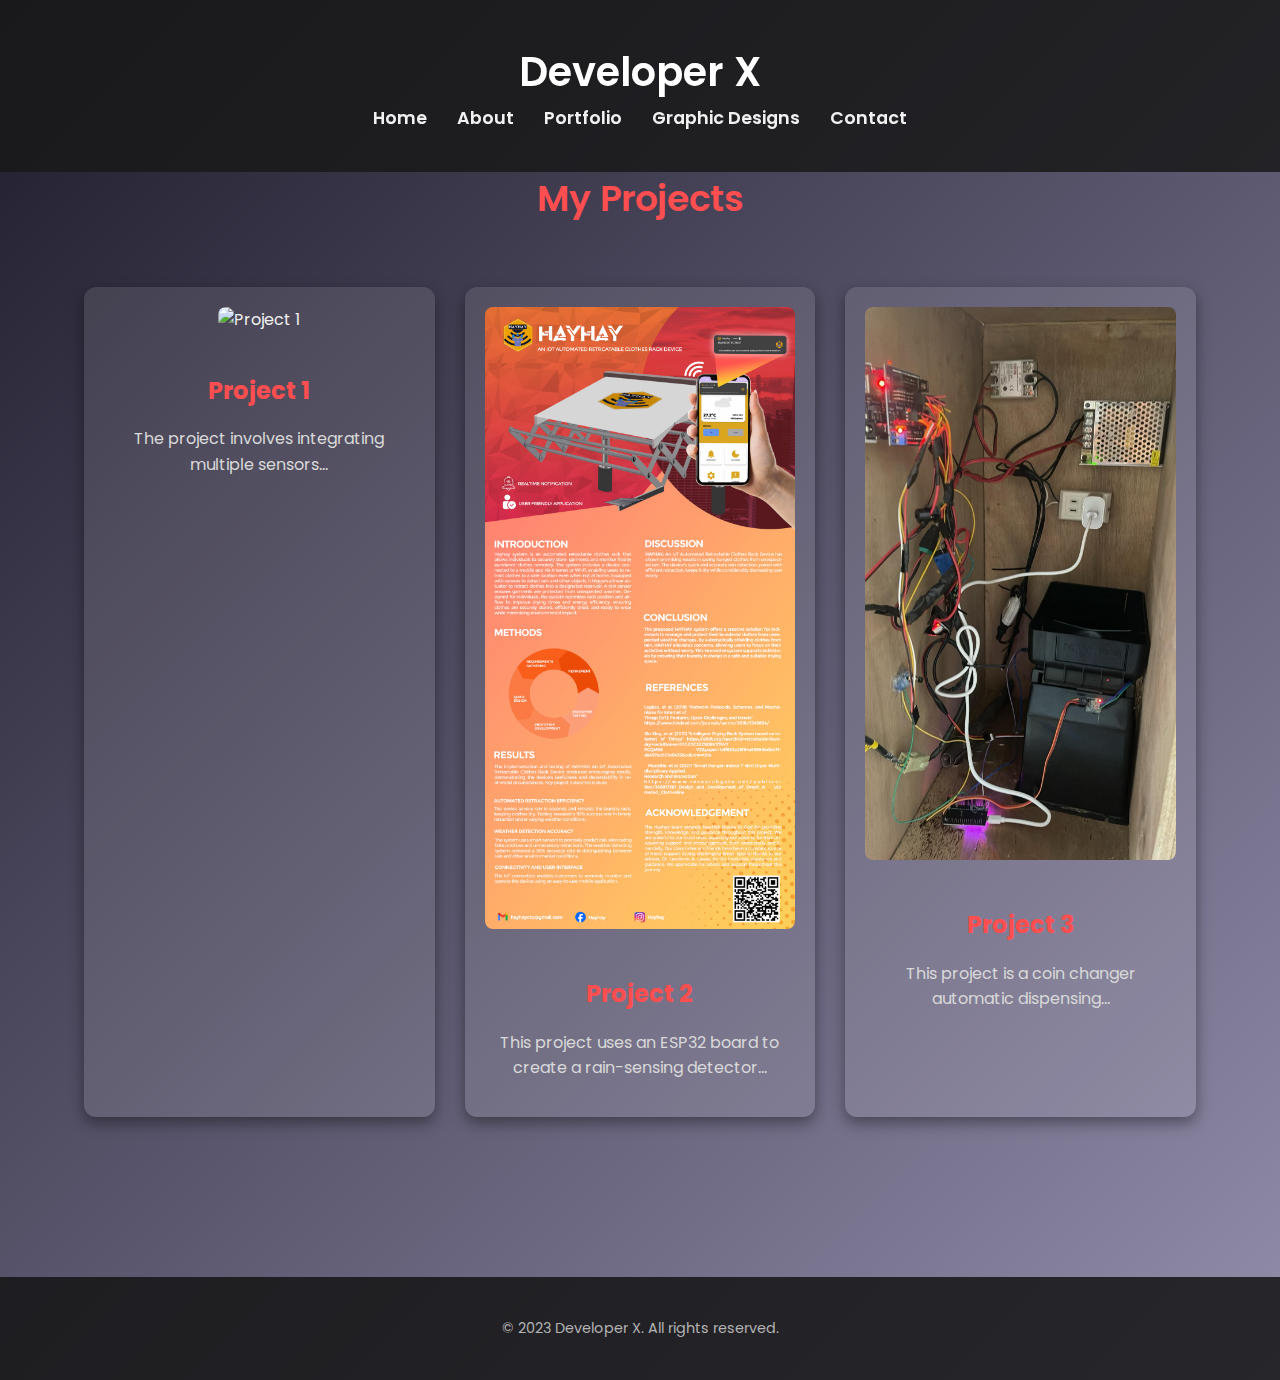
==== portfolio.html @ f716d880 "Add files via upload" ====
<!DOCTYPE html>
<html lang="en">
<head>
    <meta charset="UTF-8">
    <meta name="viewport" content="width=device-width, initial-scale=1.0">
    <title>Developer X - Portfolio</title>
    <link rel="stylesheet" href="portfolio.css">
    <!-- Google Fonts -->
    <link href="https://fonts.googleapis.com/css2?family=Poppins:wght@400;600&family=Roboto:wght@300;400;700&display=swap" rel="stylesheet">
    <style>
        /* Style for the modal (hidden by default) */
        .modal {
            display: none;
            position: fixed;
            z-index: 1;
            left: 0;
            top: 0;
            width: 100%;
            height: 100%;
            overflow: auto;
            background-color: rgb(0, 0, 0);
            background-color: rgba(0, 0, 0, 0.9);
        }
        
        /* Modal content */
        .modal-content {
            margin: auto;
            display: block;
            width: 80%;
            max-width: 700px;
        }

        /* Caption text */
        .caption {
            text-align: center;
            color: #ccc;
            padding: 10px;
            height: 150px;
            font-size: 20px;
        }

        /* The Close Button */
        .close {
            position: absolute;
            top: 15px;
            right: 35px;
            color: #f1f1f1;
            font-size: 40px;
            font-weight: bold;
            transition: 0.3s;
        }

        .close:hover,
        .close:focus {
            color: #bbb;
            text-decoration: none;
            cursor: pointer;
        }
    </style>
</head>
<body>
    <header>
        <div class="container">
            <h1>Developer X</h1>
            <nav>
                <ul>
                    <li><a href="index.html">Home</a></li>
                    <li><a href="#about">About</a></li>
                    <li><a href="portfolio.html">Portfolio</a></li>
                    <li><a href="#graphic-designs">Graphic Designs</a></li>
                    <li><a href="#contact">Contact</a></li>
                </ul>
            </nav>
        </div>
    </header>

    <!-- Portfolio Section -->
    <section id="portfolio">
        <div class="container">
            <h2>My Projects</h2>
            <div class="portfolio-grid">
                <!-- Project 1 -->
                <div class="portfolio-item">
                    <img src="bottle/front.jpg" alt="Project 1" class="zoom" onclick="openModal(this)">
                    <h3>Project 1</h3>
                    <p>The project involves integrating multiple sensors...</p>
                </div>
                <!-- Project 2 -->
                <div class="portfolio-item">
                    <img src="hayhay.jpg" alt="Project 2" class="zoom" onclick="openModal(this)">
                    <h3>Project 2</h3>
                    <p>This project uses an ESP32 board to create a rain-sensing detector...</p>
                </div>
                <!-- Project 3 -->
                <div class="portfolio-item">
                    <img src="coin.jpg" alt="Project 3" class="zoom" onclick="openModal(this)">
                    <h3>Project 3</h3>
                    <p>This project is a coin changer automatic dispensing...</p>
                </div>
            </div>
        </div>
    </section>

    <!-- Modal for zooming -->
    <div id="myModal" class="modal">
        <span class="close" onclick="closeModal()">&times;</span>
        <img class="modal-content" id="img01">
        <div id="caption" class="caption"></div>
    </div>

    <footer>
        <div class="container">
            <p>&copy; 2023 Developer X. All rights reserved.</p>
        </div>
    </footer>

    <script>
        function openModal(img) {
            var modal = document.getElementById("myModal");
            var modalImg = document.getElementById("img01");
            var captionText = document.getElementById("caption");
            modal.style.display = "block";
            modalImg.src = img.src;
            captionText.innerHTML = img.alt;
        }

        function closeModal() {
            var modal = document.getElementById("myModal");
            modal.style.display = "none";
        }
    </script>
</body>
</html>
---- portfolio.css ----
/* General Styles */
body {
    font-family: 'Poppins', sans-serif;
    margin: 0;
    padding: 0;
    background: linear-gradient(135deg, #1F1C2C 0%, #928DAB 100%);
    color: #F1F1F1;
    line-height: 1.6;
    font-size: 1rem;
}

.container {
    width: 90%;
    max-width: 1200px;
    margin: 0 auto;
    padding: 20px;
}

header {
    background: rgba(25, 25, 25, 0.85);
    padding: 20px 0;
    position: fixed;
    top: 0;
    width: 100%;
    z-index: 1000;
    opacity: 1;
    transition: opacity 0.5s ease;
}

header h1 {
    margin: 0;
    font-size: 2.5rem;
    font-weight: 600;
    color: #ffffff;
    text-align: center;
}

nav ul {
    list-style: none;
    padding: 0;
    margin: 0;
    display: flex;
    justify-content: center;
}

nav ul li {
    margin: 0 15px;
}

nav ul li a {
    color: #F1F1F1;
    text-decoration: none;
    font-weight: 600;
    font-size: 1.1rem;
    transition: color 0.3s ease;
}

nav ul li a:hover {
    color: #FF4E50;
}

section {
    padding: 120px 0;
    text-align: center;
    animation: fadeIn 1s ease-out;
}

section h2 {
    font-size: 2.25rem;
    margin-bottom: 40px;
    font-weight: 600;
    color: #FF4E50;
}

/* Portfolio Grid */
.portfolio-grid, .design-grid {
    display: grid;
    grid-template-columns: repeat(auto-fit, minmax(300px, 1fr));
    gap: 30px;
    padding: 20px;
}

.portfolio-item, .design-item {
    background: rgba(255, 255, 255, 0.1);
    border-radius: 12px;
    padding: 20px;
    box-shadow: 0 6px 15px rgba(0, 0, 0, 0.4);
    transition: transform 0.3s ease, box-shadow 0.3s ease;
}

.portfolio-item:hover, .design-item:hover {
    transform: translateY(-10px);
    box-shadow: 0 12px 20px rgba(0, 0, 0, 0.6);
}

.portfolio-item img, .design-item img {
    width: 100%;
    border-radius: 8px;
    margin-bottom: 15px;
}

.portfolio-item h3, .design-item h3 {
    font-size: 1.5rem;
    margin-bottom: 10px;
    color: #FF4E50;
}

.portfolio-item p, .design-item p {
    font-size: 1rem;
    color: #D9D9D9;
    text-align: center;
}

footer {
    background: rgba(20, 20, 20, 0.85);
    text-align: center;
    padding: 20px 0;
}

footer p {
    margin: 0;
    font-size: 0.9rem;
    color: #B3B3B3;
}

/* Responsive Design */
@media (max-width: 768px) {
    header h1 {
        font-size: 2rem;
    }

    nav ul {
        flex-direction: column;
    }

    nav ul li {
        margin: 10px 0;
    }

    section h2 {
        font-size: 2rem;
    }

    .portfolio-grid, .design-grid {
        grid-template-columns: 1fr;
    }
}
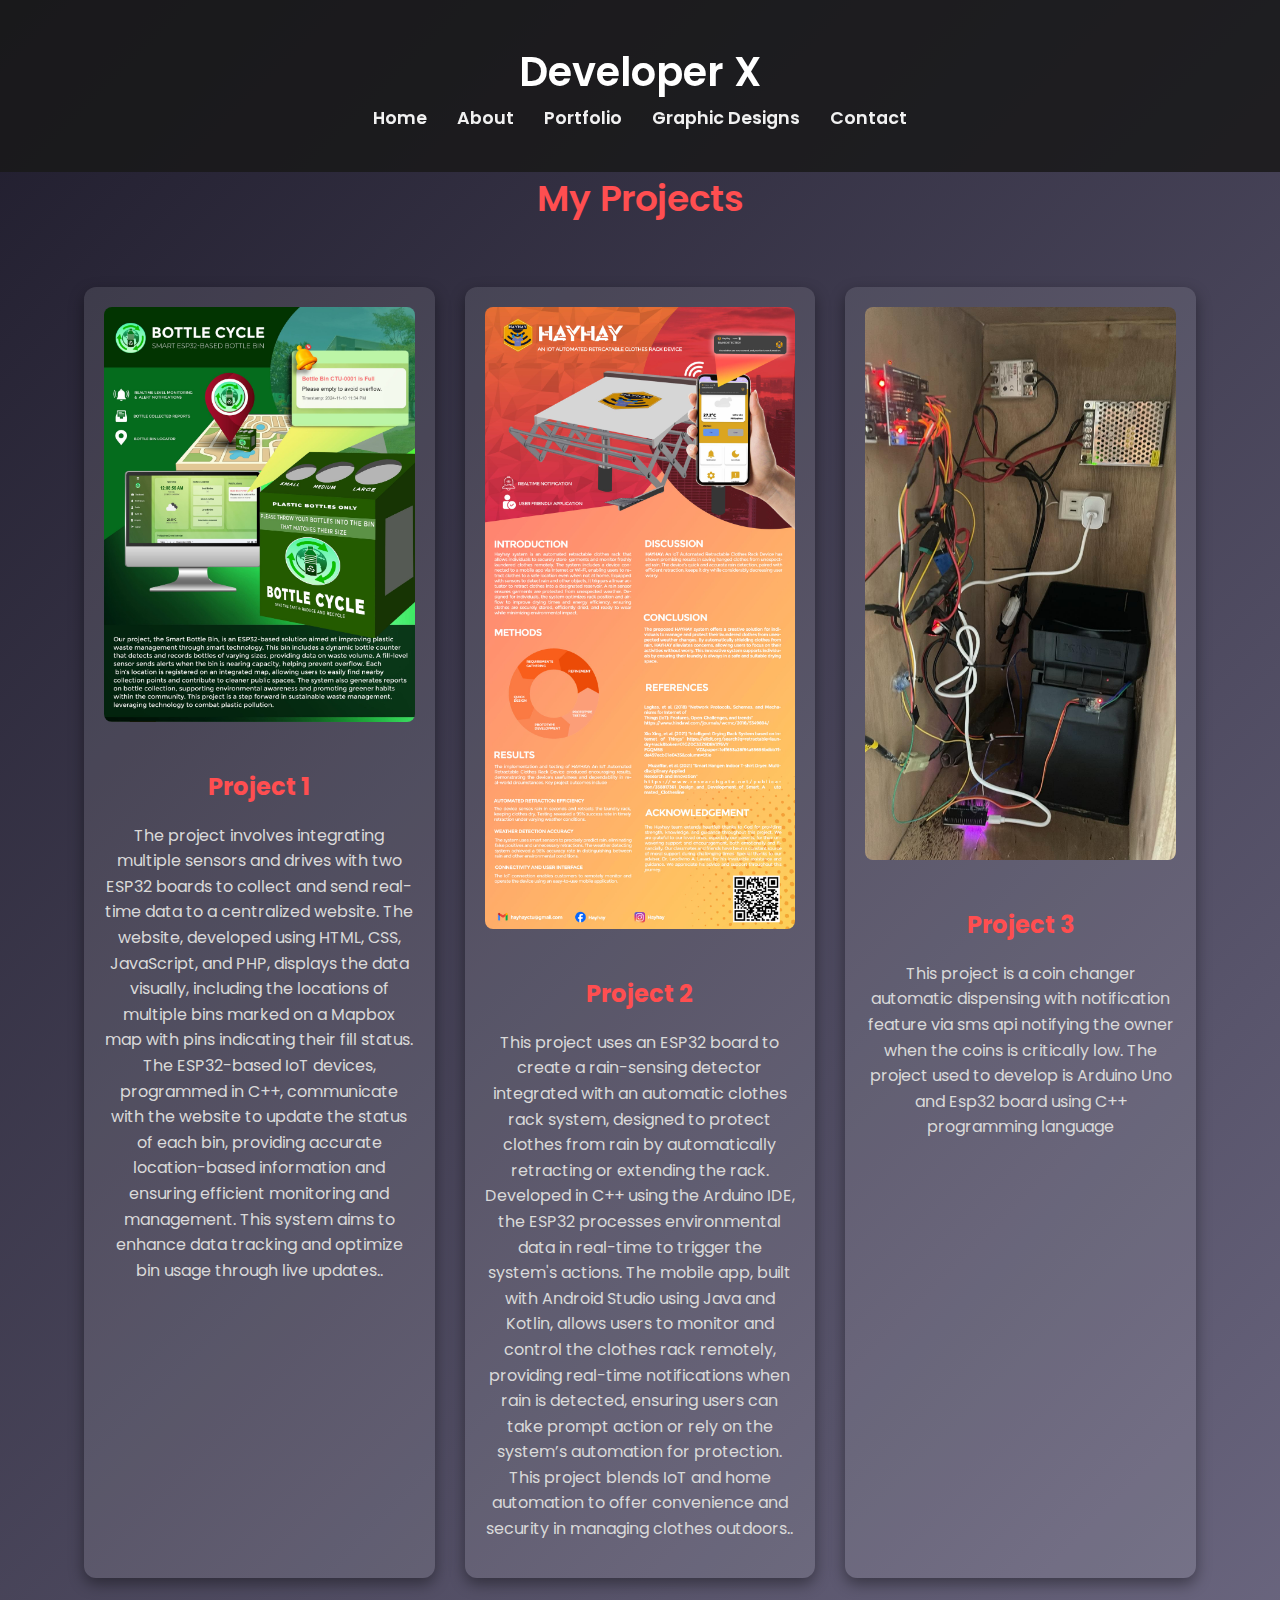
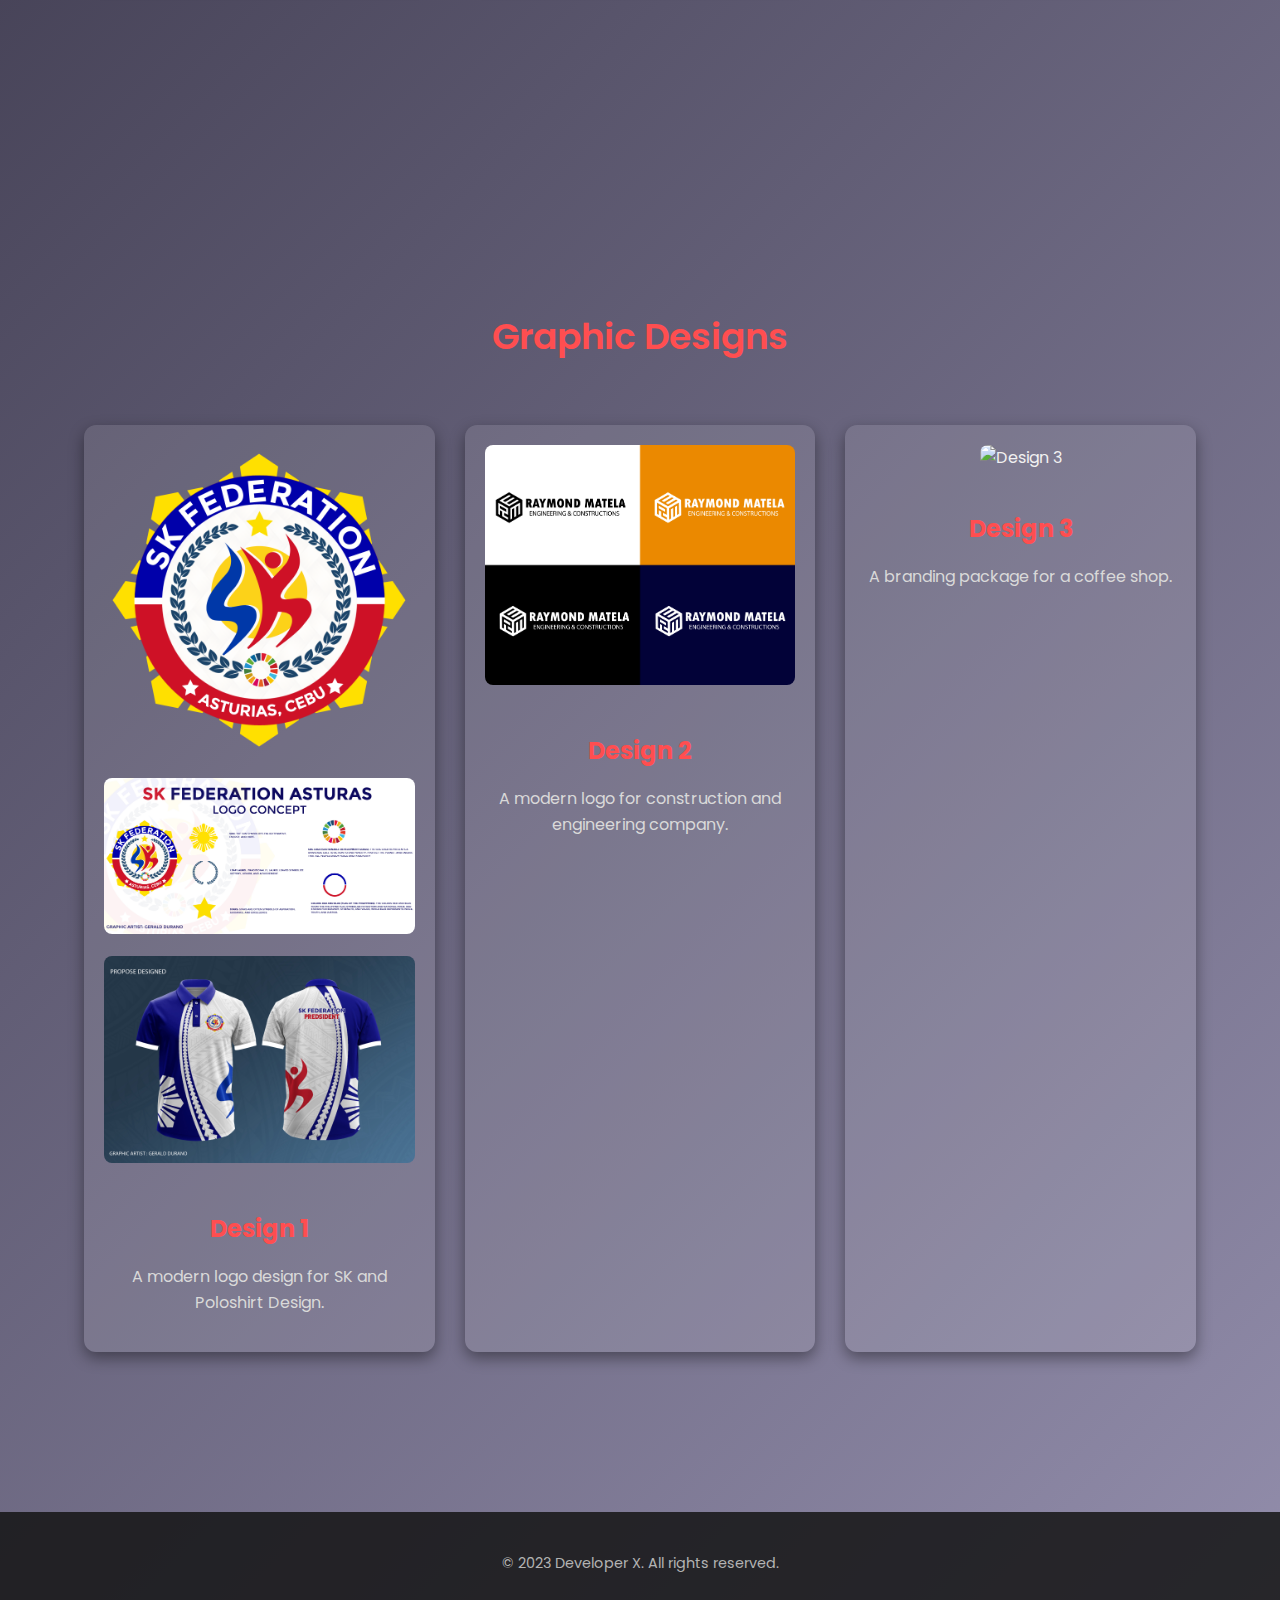
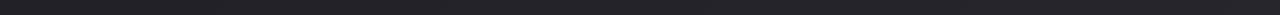
==== commit ec23e1aa: "Add files via upload" ====
--- a/portfolio.html
+++ b/portfolio.html
@@ -7,56 +7,6 @@
     <link rel="stylesheet" href="portfolio.css">
     <!-- Google Fonts -->
     <link href="https://fonts.googleapis.com/css2?family=Poppins:wght@400;600&family=Roboto:wght@300;400;700&display=swap" rel="stylesheet">
-    <style>
-        /* Style for the modal (hidden by default) */
-        .modal {
-            display: none;
-            position: fixed;
-            z-index: 1;
-            left: 0;
-            top: 0;
-            width: 100%;
-            height: 100%;
-            overflow: auto;
-            background-color: rgb(0, 0, 0);
-            background-color: rgba(0, 0, 0, 0.9);
-        }
-        
-        /* Modal content */
-        .modal-content {
-            margin: auto;
-            display: block;
-            width: 80%;
-            max-width: 700px;
-        }
-
-        /* Caption text */
-        .caption {
-            text-align: center;
-            color: #ccc;
-            padding: 10px;
-            height: 150px;
-            font-size: 20px;
-        }
-
-        /* The Close Button */
-        .close {
-            position: absolute;
-            top: 15px;
-            right: 35px;
-            color: #f1f1f1;
-            font-size: 40px;
-            font-weight: bold;
-            transition: 0.3s;
-        }
-
-        .close:hover,
-        .close:focus {
-            color: #bbb;
-            text-decoration: none;
-            cursor: pointer;
-        }
-    </style>
 </head>
 <body>
     <header>
@@ -81,53 +31,59 @@
             <div class="portfolio-grid">
                 <!-- Project 1 -->
                 <div class="portfolio-item">
-                    <img src="bottle/front.jpg" alt="Project 1" class="zoom" onclick="openModal(this)">
+                    <img src="front.jpg" alt="Project 1">
                     <h3>Project 1</h3>
-                    <p>The project involves integrating multiple sensors...</p>
+                    <p>The project involves integrating multiple sensors and drives with two ESP32 boards to collect and send real-time data to a centralized website. The website, developed using HTML, CSS, JavaScript, and PHP, displays the data visually, including the locations of multiple bins marked on a Mapbox map with pins indicating their fill status. The ESP32-based IoT devices, programmed in C++, communicate with the website to update the status of each bin, providing accurate location-based information and ensuring efficient monitoring and management. This system aims to enhance data tracking and optimize bin usage through live updates..</p>
                 </div>
                 <!-- Project 2 -->
                 <div class="portfolio-item">
-                    <img src="hayhay.jpg" alt="Project 2" class="zoom" onclick="openModal(this)">
+                    <img src="hayhay.jpg" alt="Project 2">
                     <h3>Project 2</h3>
-                    <p>This project uses an ESP32 board to create a rain-sensing detector...</p>
+                    <p>This project uses an ESP32 board to create a rain-sensing detector integrated with an automatic clothes rack system, designed to protect clothes from rain by automatically retracting or extending the rack. Developed in C++ using the Arduino IDE, the ESP32 processes environmental data in real-time to trigger the system's actions. The mobile app, built with Android Studio using Java and Kotlin, allows users to monitor and control the clothes rack remotely, providing real-time notifications when rain is detected, ensuring users can take prompt action or rely on the system’s automation for protection. This project blends IoT and home automation to offer convenience and security in managing clothes outdoors..</p>
                 </div>
                 <!-- Project 3 -->
                 <div class="portfolio-item">
-                    <img src="coin.jpg" alt="Project 3" class="zoom" onclick="openModal(this)">
+                    <img src="coin.jpg" alt="Project 3">
                     <h3>Project 3</h3>
-                    <p>This project is a coin changer automatic dispensing...</p>
+                    <p>This project is a coin changer automatic dispensing with notification feature via sms api  notifying the owner when the coins is critically low. The project used to develop is Arduino Uno and Esp32 board using C++ programming language  </p>
                 </div>
             </div>
         </div>
     </section>
 
-    <!-- Modal for zooming -->
-    <div id="myModal" class="modal">
-        <span class="close" onclick="closeModal()">&times;</span>
-        <img class="modal-content" id="img01">
-        <div id="caption" class="caption"></div>
-    </div>
+    <!-- Graphic Designs Section -->
+    <section id="graphic-designs">
+        <div class="container">
+            <h2>Graphic Designs</h2>
+            <div class="design-grid">
+                <!-- Design 1 -->
+                <div class="design-item">
+                    <img src="logo.png" alt="Design 1">
+                    <img src="concept.jpg" alt="Design 1">
+                    <img src="polo.jpg" alt="Design 1">
+                    <h3>Design 1</h3>
+                    <p>A modern logo design for SK and Poloshirt Design.</p>
+                </div>
+                <!-- Design 2 -->
+                <div class="design-item">
+                    <img src="cons.jpg" alt="Design 2">
+                    <h3>Design 2</h3>
+                    <p>A modern logo for construction and engineering company.</p>
+                </div>
+                <!-- Design 3 -->
+                <div class="design-item">
+                    <img src="design3.jpg" alt="Design 3">
+                    <h3>Design 3</h3>
+                    <p>A branding package for a coffee shop.</p>
+                </div>
+            </div>
+        </div>
+    </section>
 
     <footer>
         <div class="container">
             <p>&copy; 2023 Developer X. All rights reserved.</p>
         </div>
     </footer>
-
-    <script>
-        function openModal(img) {
-            var modal = document.getElementById("myModal");
-            var modalImg = document.getElementById("img01");
-            var captionText = document.getElementById("caption");
-            modal.style.display = "block";
-            modalImg.src = img.src;
-            captionText.innerHTML = img.alt;
-        }
-
-        function closeModal() {
-            var modal = document.getElementById("myModal");
-            modal.style.display = "none";
-        }
-    </script>
 </body>
-</html>
+</html>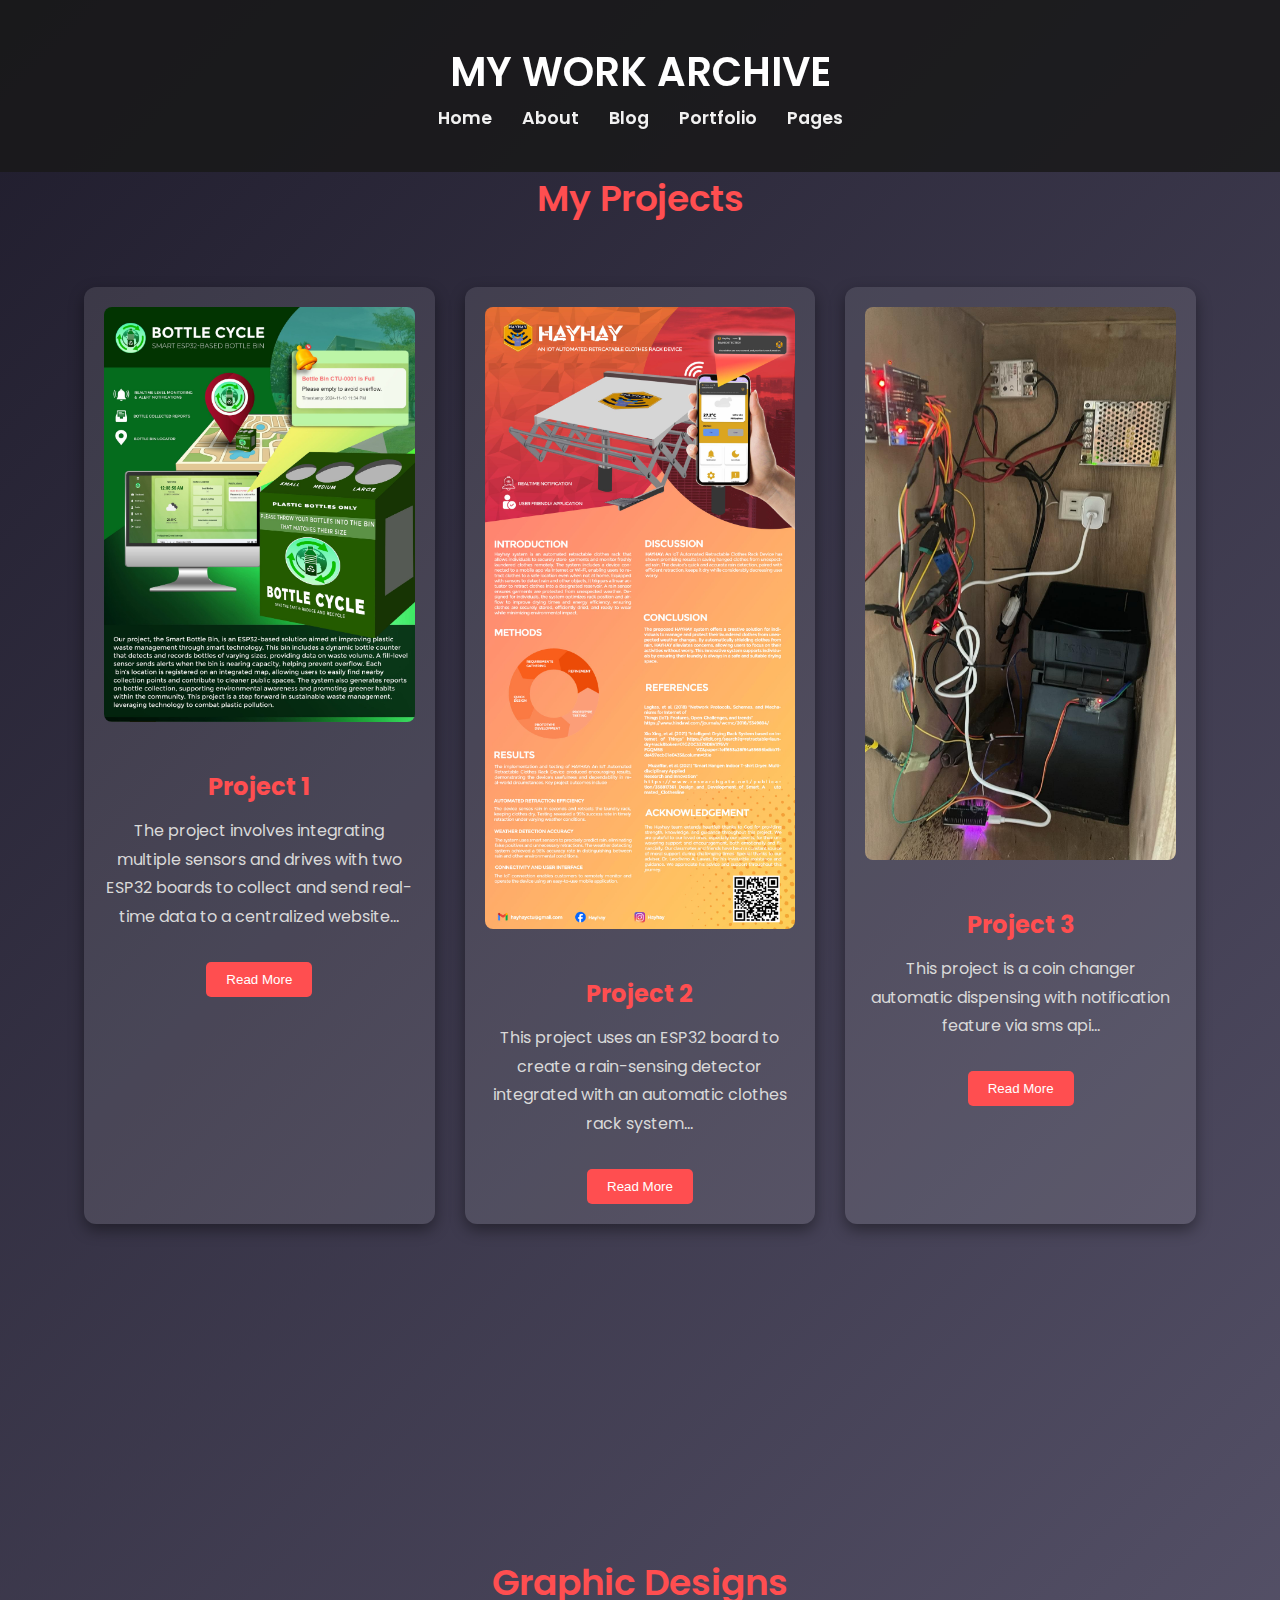
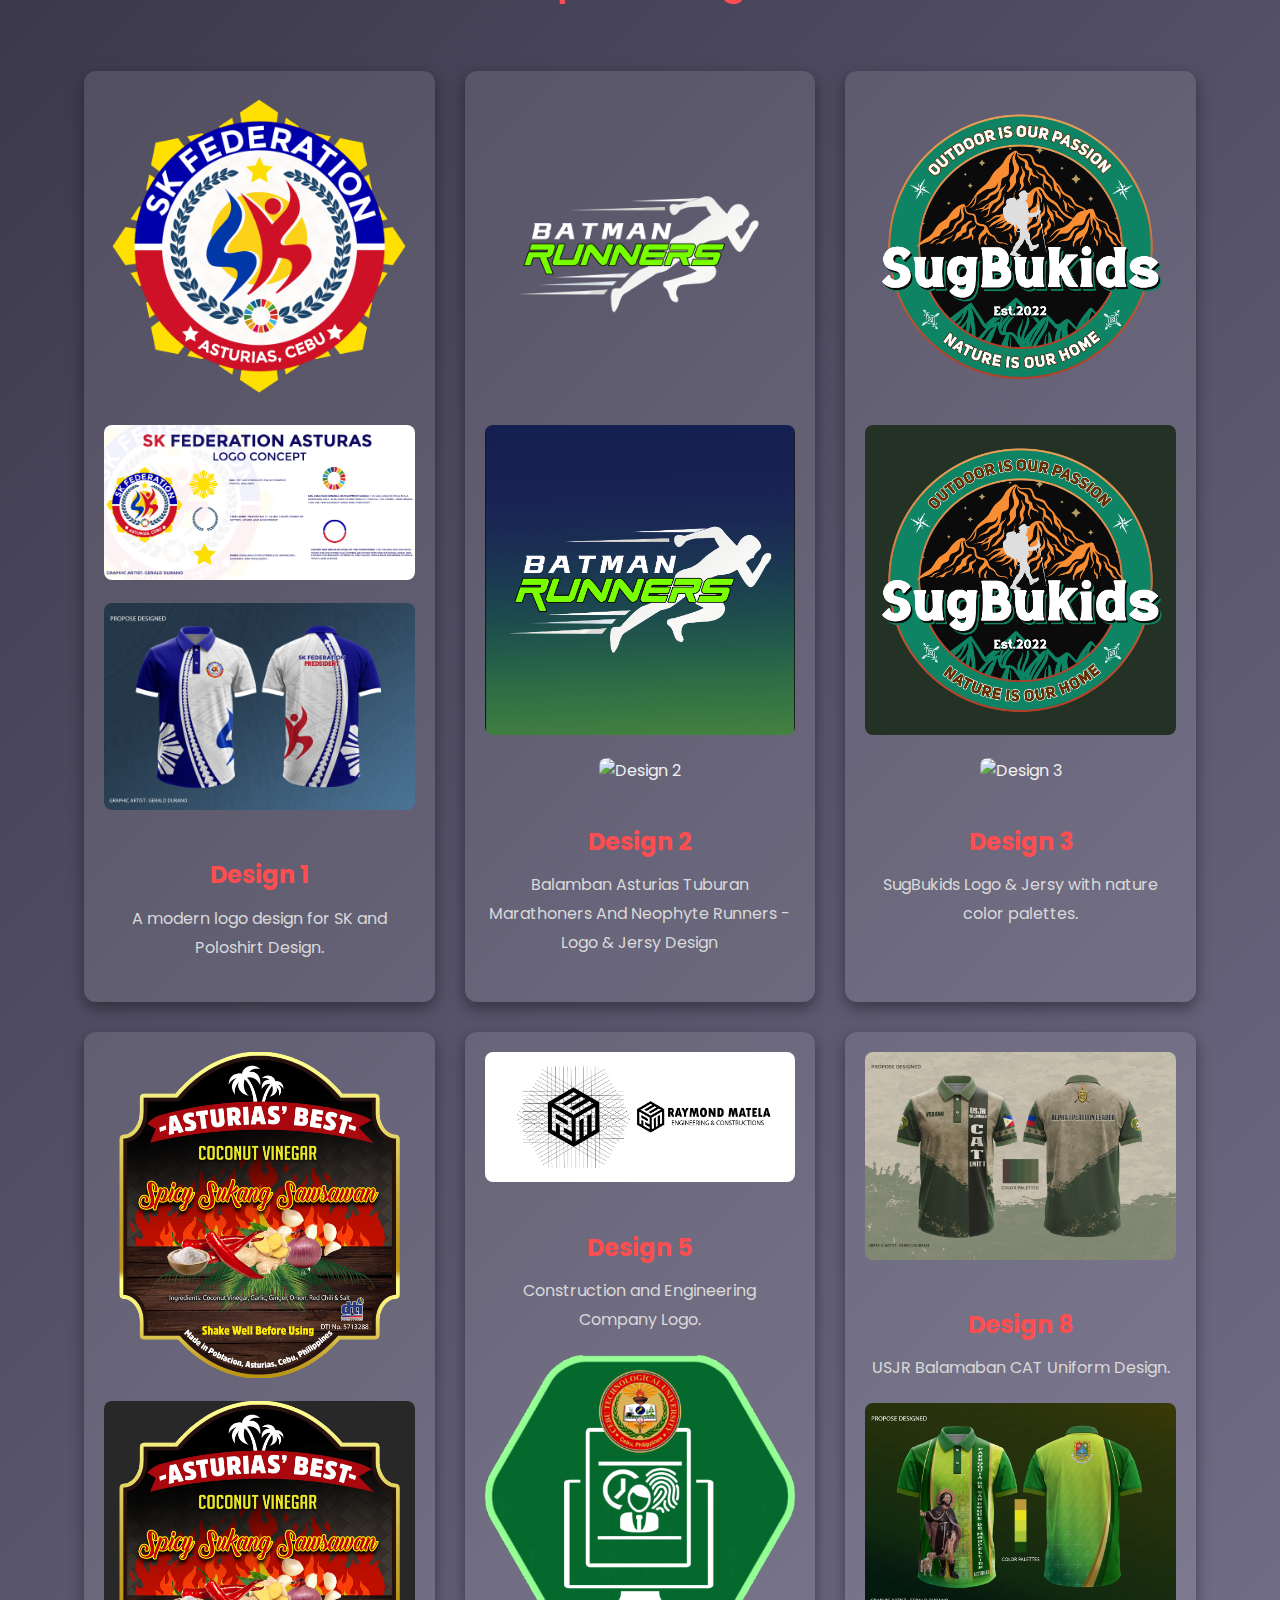
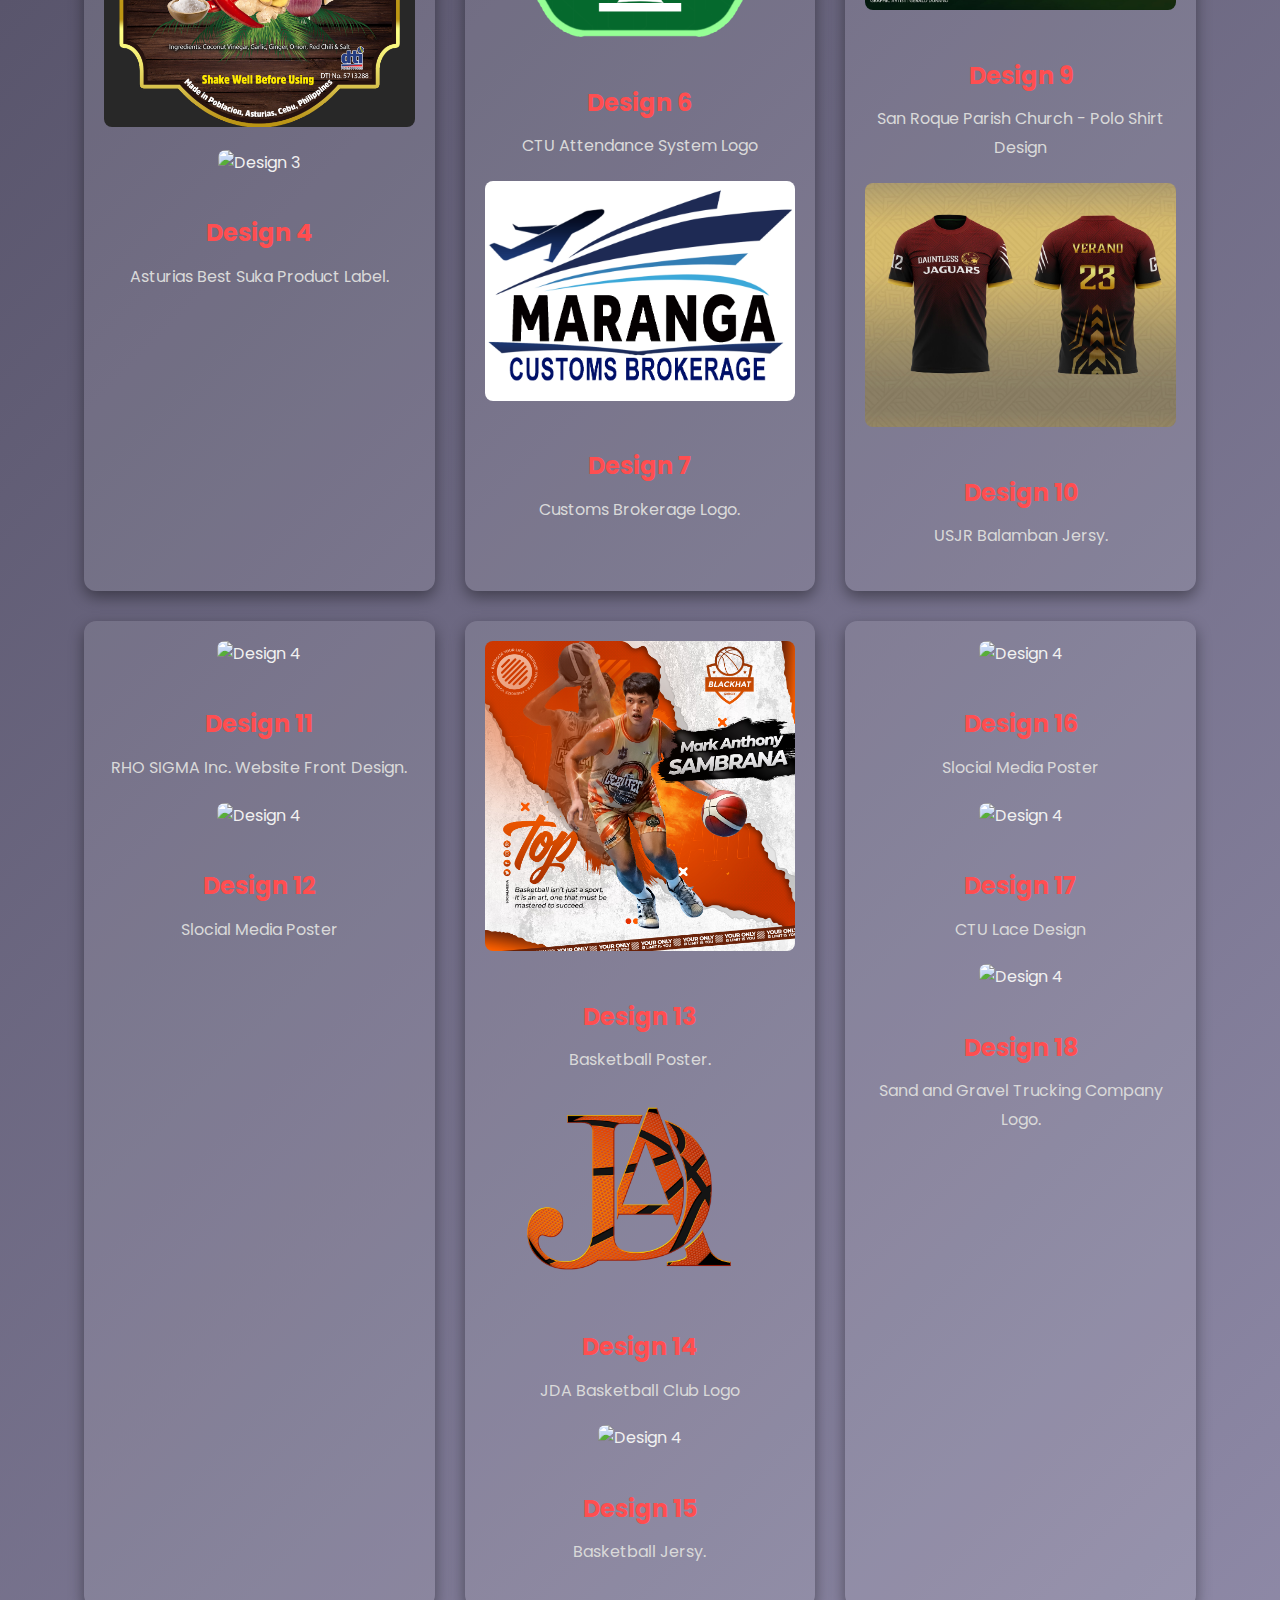
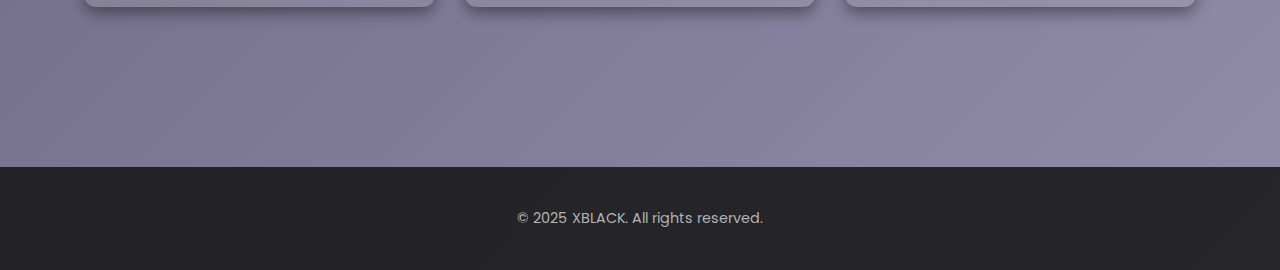
==== commit b6ce28e7: "Add files via upload" ====
--- a/portfolio.html
+++ b/portfolio.html
@@ -3,22 +3,69 @@
 <head>
     <meta charset="UTF-8">
     <meta name="viewport" content="width=device-width, initial-scale=1.0">
-    <title>Developer X - Portfolio</title>
+    <title>Durano - Portfolio</title>
     <link rel="stylesheet" href="portfolio.css">
     <!-- Google Fonts -->
     <link href="https://fonts.googleapis.com/css2?family=Poppins:wght@400;600&family=Roboto:wght@300;400;700&display=swap" rel="stylesheet">
+    <style>
+        /* Lightbox Modal Styles */
+        .modal {
+            display: none;
+            position: fixed;
+            z-index: 1000;
+            left: 0;
+            top: 0;
+            width: 100%;
+            height: 100%;
+            background-color: rgba(0, 0, 0, 0.9);
+            overflow: auto;
+        }
+        .modal-content {
+            margin: auto;
+            display: block;
+            max-width: 80%;
+            max-height: 80%;
+            position: relative;
+            top: 50%;
+            transform: translateY(-50%);
+        }
+        .close {
+            position: absolute;
+            top: 20px;
+            right: 35px;
+            color: #fff;
+            font-size: 40px;
+            font-weight: bold;
+            cursor: pointer;
+        }
+        .close:hover {
+            color: #ccc;
+        }
+        .back-button {
+            position: absolute;
+            top: 20px;
+            left: 35px;
+            color: #fff;
+            font-size: 40px;
+            font-weight: bold;
+            cursor: pointer;
+        }
+        .back-button:hover {
+            color: #ccc;
+        }
+    </style>
 </head>
 <body>
     <header>
         <div class="container">
-            <h1>Developer X</h1>
+            <h1>MY WORK ARCHIVE</h1>
             <nav>
                 <ul>
                     <li><a href="index.html">Home</a></li>
                     <li><a href="#about">About</a></li>
+                    <li><a href="#blog">Blog</a></li>
                     <li><a href="portfolio.html">Portfolio</a></li>
-                    <li><a href="#graphic-designs">Graphic Designs</a></li>
-                    <li><a href="#contact">Contact</a></li>
+                    <li><a href="#pages">Pages</a></li>
                 </ul>
             </nav>
         </div>
@@ -31,21 +78,24 @@
             <div class="portfolio-grid">
                 <!-- Project 1 -->
                 <div class="portfolio-item">
-                    <img src="front.jpg" alt="Project 1">
+                    <img src="front.jpg" alt="Project 1" class="clickable-image">
                     <h3>Project 1</h3>
-                    <p>The project involves integrating multiple sensors and drives with two ESP32 boards to collect and send real-time data to a centralized website. The website, developed using HTML, CSS, JavaScript, and PHP, displays the data visually, including the locations of multiple bins marked on a Mapbox map with pins indicating their fill status. The ESP32-based IoT devices, programmed in C++, communicate with the website to update the status of each bin, providing accurate location-based information and ensuring efficient monitoring and management. This system aims to enhance data tracking and optimize bin usage through live updates..</p>
+                    <p>The project involves integrating multiple sensors and drives with two ESP32 boards to collect and send real-time data to a centralized website... <span class="full-text">The website, developed using HTML, CSS, JavaScript, and PHP, displays the data visually, including the locations of multiple bins marked on a Mapbox map with pins indicating their fill status. The ESP32-based IoT devices, programmed in C++, communicate with the website to update the status of each bin, providing accurate location-based information and ensuring efficient monitoring and management. This system aims to enhance data tracking and optimize bin usage through live updates.</span></p>
+                    <button class="read-more">Read More</button>
                 </div>
                 <!-- Project 2 -->
                 <div class="portfolio-item">
-                    <img src="hayhay.jpg" alt="Project 2">
+                    <img src="hayhay.jpg" alt="Project 2" class="clickable-image">
                     <h3>Project 2</h3>
-                    <p>This project uses an ESP32 board to create a rain-sensing detector integrated with an automatic clothes rack system, designed to protect clothes from rain by automatically retracting or extending the rack. Developed in C++ using the Arduino IDE, the ESP32 processes environmental data in real-time to trigger the system's actions. The mobile app, built with Android Studio using Java and Kotlin, allows users to monitor and control the clothes rack remotely, providing real-time notifications when rain is detected, ensuring users can take prompt action or rely on the system’s automation for protection. This project blends IoT and home automation to offer convenience and security in managing clothes outdoors..</p>
+                    <p>This project uses an ESP32 board to create a rain-sensing detector integrated with an automatic clothes rack system... <span class="full-text">Designed to protect clothes from rain by automatically retracting or extending the rack. Developed in C++ using the Arduino IDE, the ESP32 processes environmental data in real-time to trigger the system's actions. The mobile app, built with Android Studio using Java and Kotlin, allows users to monitor and control the clothes rack remotely, providing real-time notifications when rain is detected, ensuring users can take prompt action or rely on the system’s automation for protection. This project blends IoT and home automation to offer convenience and security in managing clothes outdoors.</span></p>
+                    <button class="read-more">Read More</button>
                 </div>
                 <!-- Project 3 -->
                 <div class="portfolio-item">
-                    <img src="coin.jpg" alt="Project 3">
+                    <img src="coin.jpg" alt="Project 3" class="clickable-image">
                     <h3>Project 3</h3>
-                    <p>This project is a coin changer automatic dispensing with notification feature via sms api  notifying the owner when the coins is critically low. The project used to develop is Arduino Uno and Esp32 board using C++ programming language  </p>
+                    <p>This project is a coin changer automatic dispensing with notification feature via sms api... <span class="full-text">Notifying the owner when the coins is critically low. The project used to develop is Arduino Uno and Esp32 board using C++ programming language.</span></p>
+                    <button class="read-more">Read More</button>
                 </div>
             </div>
         </div>
@@ -58,32 +108,148 @@
             <div class="design-grid">
                 <!-- Design 1 -->
                 <div class="design-item">
-                    <img src="logo.png" alt="Design 1">
-                    <img src="concept.jpg" alt="Design 1">
-                    <img src="polo.jpg" alt="Design 1">
+                    <img src="logo.png" alt="Design 1" class="clickable-image">
+                    <img src="concept.jpg" alt="Design 1" class="clickable-image">
+                    <img src="polo.jpg" alt="Design 1" class="clickable-image">
                     <h3>Design 1</h3>
                     <p>A modern logo design for SK and Poloshirt Design.</p>
                 </div>
                 <!-- Design 2 -->
                 <div class="design-item">
-                    <img src="cons.jpg" alt="Design 2">
+                    <img src="batman.png" alt="Design 2" class="clickable-image">
+                    <img src="BatmanLogo.jpg" alt="Design 2" class="clickable-image">
+                    <img src="BatmanMockup.jpg" alt="Design 2" class="clickable-image">
                     <h3>Design 2</h3>
-                    <p>A modern logo for construction and engineering company.</p>
+                    <p>Balamban Asturias Tuburan Marathoners And Neophyte Runners - Logo & Jersy Design</p>
                 </div>
                 <!-- Design 3 -->
                 <div class="design-item">
-                    <img src="design3.jpg" alt="Design 3">
+                    <img src="SugBukids-Logo.png" alt="Design 3" class="clickable-image">
+                    <img src="Sugbokids.jpg" alt="Design 3" class="clickable-image">
+                    <img src="SugBukidsTshirt.jpg" alt="Design 3" class="clickable-image">
                     <h3>Design 3</h3>
-                    <p>A branding package for a coffee shop.</p>
+                    <p>SugBukids Logo & Jersy with nature color palettes.</p>
+                </div>
+                 <!-- Design 3 -->
+                 <div class="design-item">
+                    <img src="Sukalogg.png" alt="Design 3" class="clickable-image">
+                    <img src="SukaLogo.jpg" alt="Design 3" class="clickable-image">
+                    <img src="SukaMock.jpg" alt="Design 3" class="clickable-image">
+                    <h3>Design 4</h3>
+                    <p>Asturias Best Suka Product Label.</p>
+                </div>
+                <!-- Design 4 -->
+                <div class="design-item">
+                    <img src="1Logo Layout.jpg" alt="Design 4" class="clickable-image">
+                    <h3>Design 5</h3>
+                    <p>Construction and Engineering Company Logo.</p>
+                    <img src="AMS-Logo.svg" alt="Design 4" class="clickable-image">
+                    <h3>Design 6</h3>
+                    <p>CTU Attendance System Logo</p>
+                    <img src="BrodGerardLogo.jpg" alt="Design 4" class="clickable-image">
+                    <h3>Design 7</h3>
+                    <p>Customs Brokerage Logo.</p>
+                </div>
+                <div class="design-item">
+                    <img src="usjr.jpg" alt="Design 4" class="clickable-image">
+                    <h3>Design 8</h3>
+                    <p>USJR Balamaban CAT Uniform Design.</p>
+                    <img src="sanroque.jpg" alt="Design 4" class="clickable-image">
+                    <h3>Design 9</h3>
+                    <p>San Roque Parish Church - Polo Shirt Design</p>
+                    <img src="Daunt.jpg" alt="Design 4" class="clickable-image">
+                    <h3>Design 10</h3>
+                    <p>USJR Balamban Jersy.</p>
+                </div>
+                <div class="design-item">
+                    <img src="FrontPage.jpg" alt="Design 4" class="clickable-image">
+                    <h3>Design 11</h3>
+                    <p>RHO SIGMA Inc. Website Front Design.</p>
+                    <img src="Disco4aCause All dj.jpg" alt="Design 4" class="clickable-image">
+                    <h3>Design 12</h3>
+                    <p>Slocial Media Poster</p>
+                    
+                </div>
+                <div class="design-item">
+                    <img src="DUGHAN GAHOOT 21.jpg" alt="Design 4" class="clickable-image">
+                    <h3>Design 13</h3>
+                    <p>Basketball Poster.</p>
+                    <img src="JDALogo.png" alt="Design 4" class="clickable-image">
+                    <h3>Design 14</h3>
+                    <p>JDA Basketball Club Logo</p>
+                    <img src="Retro.jpg" alt="Design 4" class="clickable-image">
+                    <h3>Design 15</h3>
+                    <p>Basketball Jersy.</p>
+                </div>
+                <div class="design-item">
+                    <img src="Disco4aCause All dj.jpg" alt="Design 4" class="clickable-image">
+                    <h3>Design 16</h3>
+                    <p>Slocial Media Poster</p>
+                    <img src="FERLID copy.jpg" alt="Design 4" class="clickable-image">
+                    <h3>Design 17</h3>
+                    <p>CTU Lace Design</p>
+                    <img src="J&T-Logo.png" alt="Design 4" class="clickable-image">
+                    <h3>Design 18</h3>
+                    <p>Sand and Gravel Trucking Company Logo.</p>
                 </div>
             </div>
         </div>
     </section>
 
+    <!-- Lightbox Modal -->
+    <div id="imageModal" class="modal">
+        <span class="close">&times;</span>
+        <span class="back-button">&#8592;</span>
+        <img class="modal-content" id="modalImage">
+    </div>
+
     <footer>
         <div class="container">
-            <p>&copy; 2023 Developer X. All rights reserved.</p>
+            <p>&copy; 2025 XBLACK. All rights reserved.</p>
         </div>
     </footer>
+
+    <script>
+        // Lightbox Modal Functionality
+        const modal = document.getElementById("imageModal");
+        const modalImg = document.getElementById("modalImage");
+        const closeBtn = document.querySelector(".close");
+        const backBtn = document.querySelector(".back-button");
+
+        // Open modal when an image is clicked
+        document.querySelectorAll(".clickable-image").forEach(img => {
+            img.addEventListener("click", () => {
+                modal.style.display = "block";
+                modalImg.src = img.src;
+            });
+        });
+
+        // Close modal when the close button is clicked
+        closeBtn.addEventListener("click", () => {
+            modal.style.display = "none";
+        });
+
+        // Close modal when the back button is clicked
+        backBtn.addEventListener("click", () => {
+            modal.style.display = "none";
+        });
+
+        // Close modal when clicking outside the image
+        window.addEventListener("click", (event) => {
+            if (event.target === modal) {
+                modal.style.display = "none";
+            }
+        });
+          // Fade header on scroll
+          const header = document.querySelector('header');
+    
+    window.addEventListener('scroll', () => {
+        if (window.scrollY > 100) { // Adjust the scroll threshold as needed
+            header.style.opacity = '0'; // Fade out
+        } else {
+            header.style.opacity = '1'; // Fade in
+        }
+    });
+    </script>
 </body>
 </html>--- a/portfolio.css
+++ b/portfolio.css
@@ -3,7 +3,7 @@
     font-family: 'Poppins', sans-serif;
     margin: 0;
     padding: 0;
-    background: linear-gradient(135deg, #1F1C2C 0%, #928DAB 100%);
+    background: linear-gradient(135deg, #3d2146 0%, #928DAB 100%);
     color: #F1F1F1;
     line-height: 1.6;
     font-size: 1rem;
@@ -29,7 +29,7 @@
 
 header h1 {
     margin: 0;
-    font-size: 2.5rem;
+    font-size: 2.5rem; /* Larger for emphasis */
     font-weight: 600;
     color: #ffffff;
     text-align: center;
@@ -48,10 +48,10 @@
 }
 
 nav ul li a {
-    color: #F1F1F1;
+    color: #F1F1F1; /* Light greyish white */
     text-decoration: none;
     font-weight: 600;
-    font-size: 1.1rem;
+    font-size: 1.1rem; /* Slightly larger for readability */
     transition: color 0.3s ease;
 }
 
@@ -66,10 +66,19 @@
 }
 
 section h2 {
-    font-size: 2.25rem;
-    margin-bottom: 40px;
-    font-weight: 600;
-    color: #FF4E50;
+    font-size: 2.25rem; /* Slightly smaller than h1 for hierarchy */
+    margin-bottom: 20px;
+    font-weight: 600;
+    color: #FF4E50; /* Vibrant coral red for contrast */
+}
+
+section p {
+    font-size: 1.125rem; /* Slightly larger than base for readability */
+    max-width: 600px;
+    margin: 0 auto 20px;
+    color: #D9D9D9; /* Light grey for readability */
+    text-align: justify; /* Justify the text */
+    line-height: 1.8; /* Increased line height for better readability */
 }
 
 /* Portfolio Grid */
@@ -123,6 +132,23 @@
     color: #B3B3B3;
 }
 
+.full-text {
+    display: none;
+}
+
+.read-more {
+    background-color: #FF4E50;
+    color: white;
+    border: none;
+    padding: 10px 20px;
+    border-radius: 5px;
+    cursor: pointer;
+    margin-top: 10px;
+}
+
+.read-more:hover {
+    background-color: #e43a3c;
+}
 /* Responsive Design */
 @media (max-width: 768px) {
     header h1 {
@@ -144,4 +170,163 @@
     .portfolio-grid, .design-grid {
         grid-template-columns: 1fr;
     }
+}
+/* General Styles */
+body {
+    font-family: 'Poppins', sans-serif;
+    margin: 0;
+    padding: 0;
+    background: linear-gradient(135deg, #1F1C2C 0%, #928DAB 100%);
+    color: #F1F1F1;
+    line-height: 1.6;
+    font-size: 1rem;
+}
+
+.container {
+    width: 90%;
+    max-width: 1200px;
+    margin: 0 auto;
+    padding: 20px;
+}
+
+header {
+    background: rgba(25, 25, 25, 0.85);
+    padding: 20px 0;
+    position: fixed;
+    top: 0;
+    width: 100%;
+    z-index: 1000;
+    opacity: 1;
+    transition: opacity 0.5s ease;
+}
+
+header h1 {
+    margin: 0;
+    font-size: 2.5rem;
+    font-weight: 600;
+    color: #ffffff;
+    text-align: center;
+}
+
+nav ul {
+    list-style: none;
+    padding: 0;
+    margin: 0;
+    display: flex;
+    justify-content: center;
+}
+
+nav ul li {
+    margin: 0 15px;
+}
+
+nav ul li a {
+    color: #F1F1F1;
+    text-decoration: none;
+    font-weight: 600;
+    font-size: 1.1rem;
+    transition: color 0.3s ease;
+}
+
+nav ul li a:hover {
+    color: #FF4E50;
+}
+
+section {
+    padding: 120px 0;
+    text-align: center;
+    animation: fadeIn 1s ease-out;
+}
+
+section h2 {
+    font-size: 2.25rem;
+    margin-bottom: 40px;
+    font-weight: 600;
+    color: #FF4E50;
+}
+
+/* Portfolio Grid */
+.portfolio-grid, .design-grid {
+    display: grid;
+    grid-template-columns: repeat(auto-fit, minmax(300px, 1fr));
+    gap: 30px;
+    padding: 20px;
+}
+
+.portfolio-item, .design-item {
+    background: rgba(255, 255, 255, 0.1);
+    border-radius: 12px;
+    padding: 20px;
+    box-shadow: 0 6px 15px rgba(0, 0, 0, 0.4);
+    transition: transform 0.3s ease, box-shadow 0.3s ease;
+    height: auto; /* Ensure height is auto */
+}
+
+.portfolio-item:hover, .design-item:hover {
+    transform: translateY(-10px);
+    box-shadow: 0 12px 20px rgba(0, 0, 0, 0.6);
+}
+
+.portfolio-item img, .design-item img {
+    width: 100%;
+    border-radius: 8px;
+    margin-bottom: 15px;
+}
+
+.portfolio-item h3, .design-item h3 {
+    font-size: 1.5rem;
+    margin-bottom: 10px;
+    color: #FF4E50;
+}
+
+.portfolio-item p, .design-item p {
+    font-size: 1rem;
+    color: #D9D9D9;
+    text-align: center;
+}
+/* Read More Button */
+.full-text {
+    display: none;
+}
+
+.read-more {
+    background-color: #FF4E50;
+    color: white;
+    border: none;
+    padding: 10px 20px;
+    border-radius: 5px;
+    cursor: pointer;
+    margin-top: 10px;
+}
+
+.read-more:hover {
+    background-color: #e43a3c;
+}
+
+/* Responsive Design */
+@media (max-width: 768px) {
+    header h1 {
+        font-size: 2rem;
+    }
+
+    nav ul {
+        flex-direction: column;
+    }
+
+    nav ul li {
+        margin: 10px 0;
+    }
+
+    section h2 {
+        font-size: 2rem;
+    }
+
+    .portfolio-grid, .design-grid {
+        grid-template-columns: 1fr;
+    }
+
+    .portfolio-item, .design-item {
+        width: 100%; /* Full width on small screens */
+        height: auto; /* Auto height on small screens */
+    }
 }